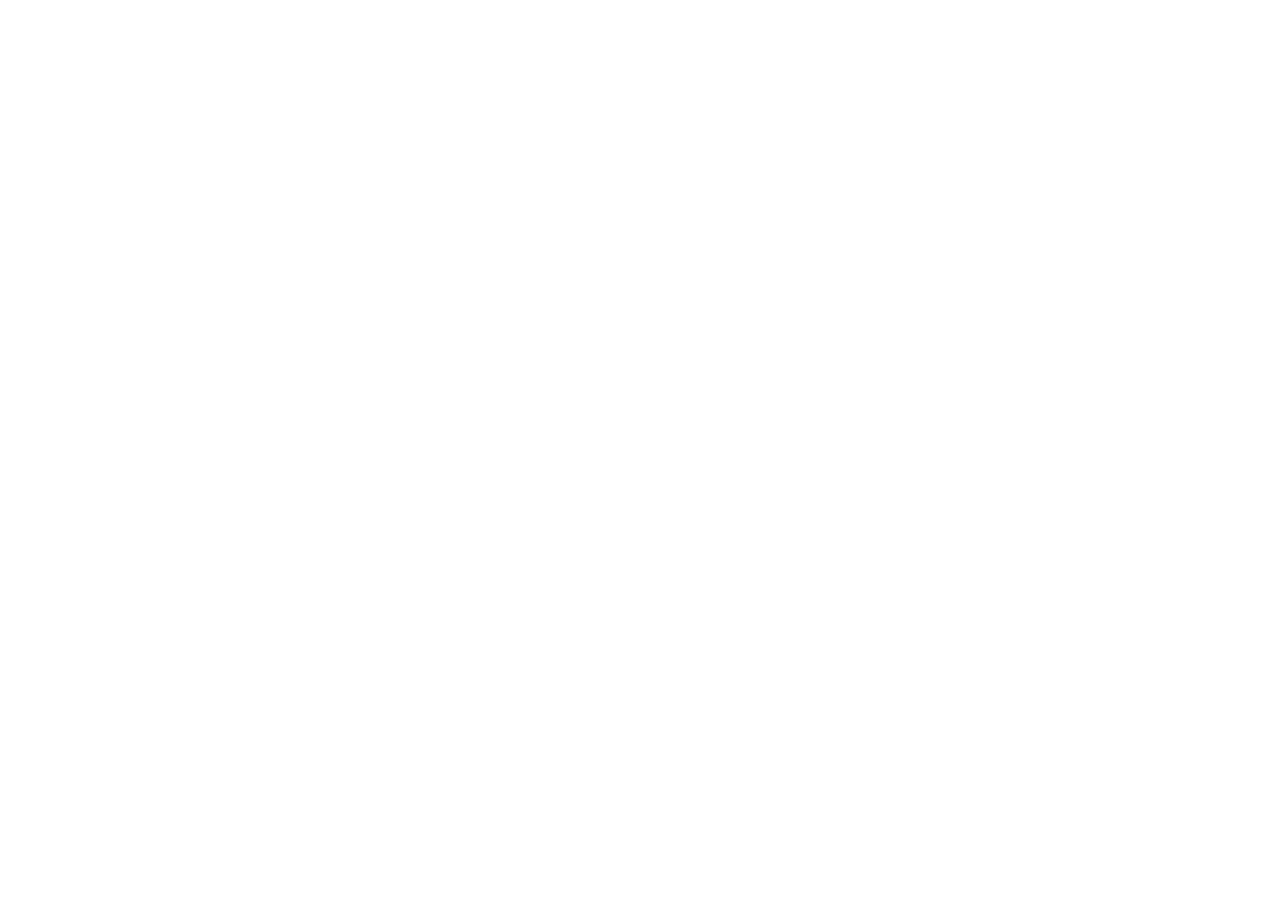
==== index.html @ dcefb5af "criei a pagina principal" ====
<!DOCTYPE html>
<html lang="pt-br">
<head>
    <meta charset="UTF-8">
    <meta http-equiv="X-UA-Compatible" content="IE=edge">
    <meta name="viewport" content="width=device-width, initial-scale=1.0">
    <link rel="shortcut icon" href="favicon.ico" type="image/x-icon">
    <title>Projeto Redes Sociais</title>
</head>
<body>
    
</body>
</html>
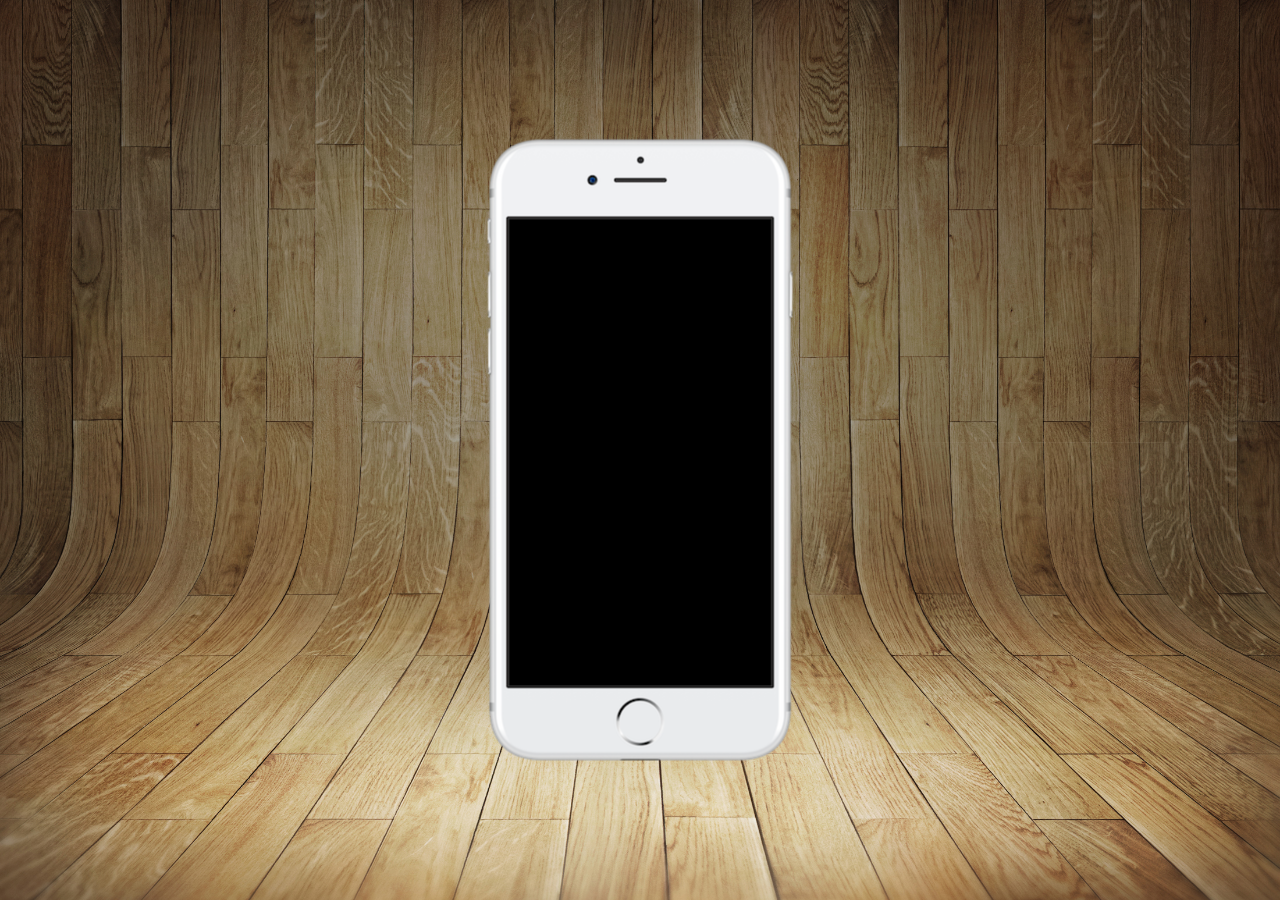
==== commit 5838762c: "2" ====
--- a/index.html
+++ b/index.html
@@ -4,10 +4,18 @@
     <meta charset="UTF-8">
     <meta http-equiv="X-UA-Compatible" content="IE=edge">
     <meta name="viewport" content="width=device-width, initial-scale=1.0">
-    <link rel="shortcut icon" href="favicon.ico" type="image/x-icon">
+    <link rel="shortcut icon" href="./pacote-d013/favicon2.ico" type="image/x-icon">
+    <link rel="stylesheet" href="estilos/style.css">
     <title>Projeto Redes Sociais</title>
 </head>
 <body>
-    
+    <main>
+        <section id="telefone">
+        
+        </section>
+        <section id="redes-sociais">
+
+        </section>
+    </main>
 </body>
 </html>--- a/estilos/style.css
+++ b/estilos/style.css
@@ -0,0 +1,32 @@
+@charset "UTF-8";
+
+*{
+    margin: 0px;
+    padding: 0px;
+    font-family: Arial, Helvetica, sans-serif;
+}
+html, body{
+    height: 100vh;
+    width: 100vw;
+    background-color: black;
+}
+body{
+    background: url("../pacote-d013/imagens/fundo-madeira.jpg") no-repeat top center; /*não repetição, alinhamento pelo topo, centralizado*/
+    background-size: cover; /*cobrir a tela inteira*/
+    background-attachment: fixed; /*não permite rolagem*/
+}
+main {
+    position: relative;
+    height: 100vh;
+}
+section#telefone {
+    position: absolute;
+    top: 50%;
+    left: 50%;
+    transform: translate(-50%,-50%);
+
+    height: 627px;
+    width: 311px;
+    background-color: blue;
+    background: url("../pacote-d013/imagens/frame-iphone.png");
+}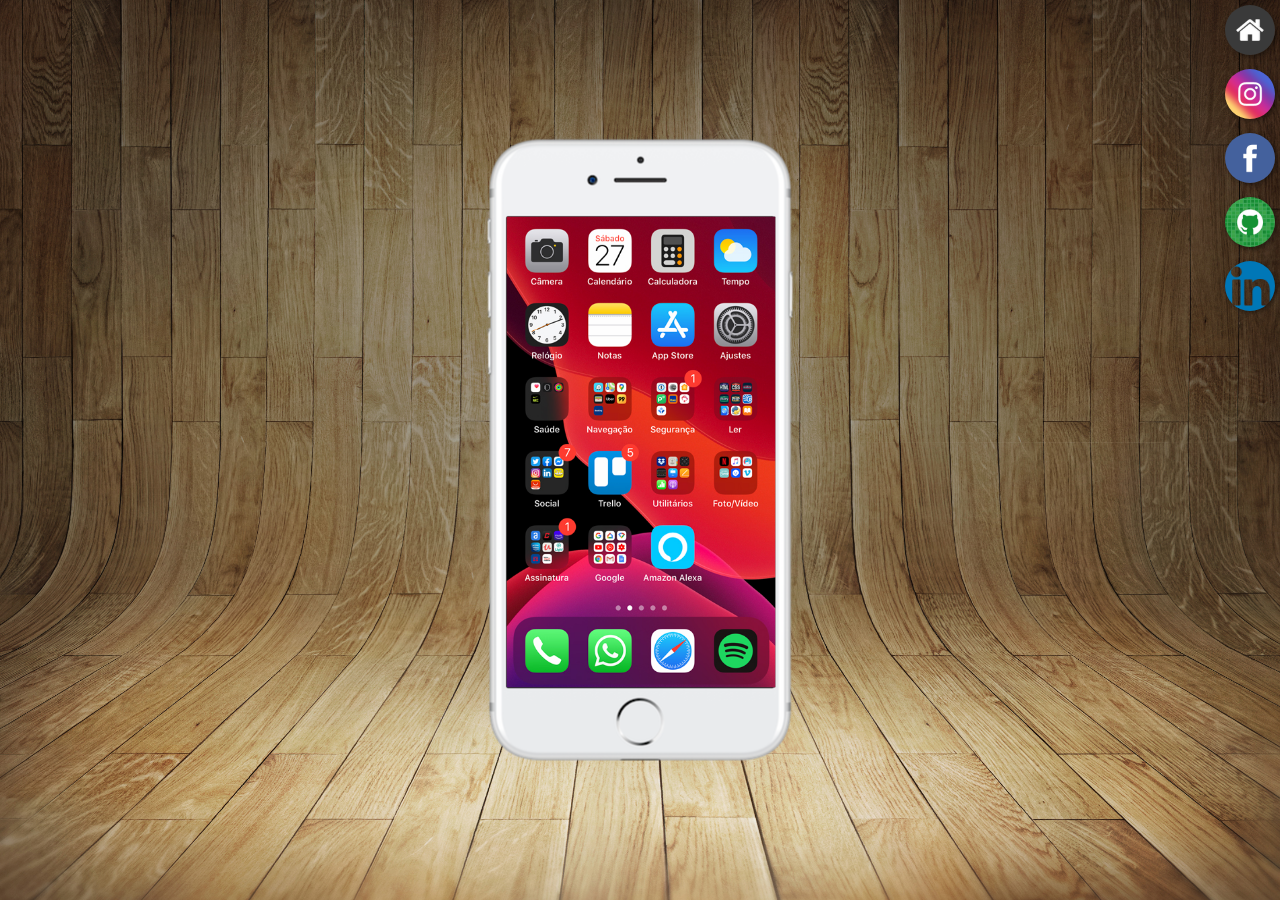
==== commit 2567367c: "6" ====
--- a/index.html
+++ b/index.html
@@ -11,10 +11,14 @@
 <body>
     <main>
         <section id="telefone">
-        
+            <iframe src="home.html" name="tela" id="tela" frameborder="0"></iframe>       
         </section>
         <section id="redes-sociais">
-
+            <a href="#" target="tela"><img src="pacote-d013/imagens/logo-home.jpg" alt="Home"></a><br>
+            <a href="#" target="tela"><img src="pacote-d013/imagens/logo-instagram.jpg" alt="Instagram"></a><br>
+            <a href="#" target="tela"><img src="pacote-d013/imagens/logo-facebook.jpg" alt="Facebook"></a><br>
+            <a href="#" target="tela"><img src="pacote-d013/imagens/logo-github.jpg" alt="Github"></a><br>
+            <a href="#" target="tela"><img src="pacote-d013/imagens/logo-likedin.png" alt="Likedin"></a><br>
         </section>
     </main>
 </body>
--- a/estilos/style.css
+++ b/estilos/style.css
@@ -27,6 +27,28 @@
 
     height: 627px;
     width: 311px;
-    background-color: blue;
-    background: url("../pacote-d013/imagens/frame-iphone.png");
+    background: url("../pacote-d013/imagens/frame-iphone.png") no-repeat;
+}
+iframe#tela{
+    position: relative;
+    top: 80px;
+    left: 22px;
+    width: 269px;
+    height: 471px;
+}
+section#redes-sociais{
+    text-align: right;
+}
+section#redes-sociais img {
+    width: 50px;
+    margin: 5px;
+    border-radius: 50%;
+    box-shadow: 2px 2px 5px rgba(0, 0, 0, 0.400);
+    box-sizing: border-box;
+}
+section#redes-sociais img:hover{
+    border: 2px solid rgba(255, 255, 255, 0.616);
+    transform: translate(-3px, -3px);
+    box-shadow: 5px 5px 10px rgba(0, 0, 0, 0.61);
+    transition: transform .3s;
 }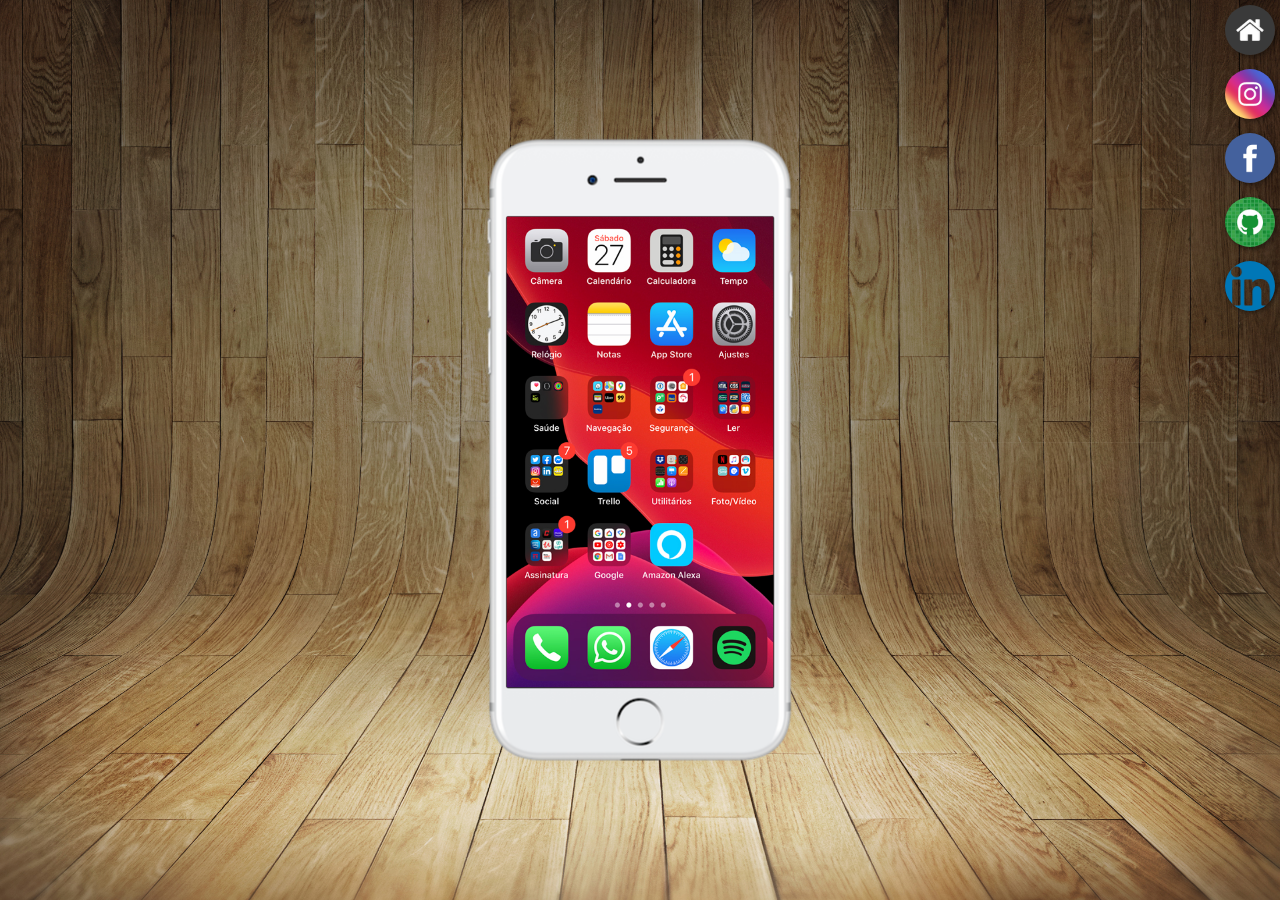
==== commit 1e49b10d: "5" ====
--- a/index.html
+++ b/index.html
@@ -14,11 +14,11 @@
             <iframe src="home.html" name="tela" id="tela" frameborder="0"></iframe>       
         </section>
         <section id="redes-sociais">
-            <a href="#" target="tela"><img src="pacote-d013/imagens/logo-home.jpg" alt="Home"></a><br>
-            <a href="#" target="tela"><img src="pacote-d013/imagens/logo-instagram.jpg" alt="Instagram"></a><br>
-            <a href="#" target="tela"><img src="pacote-d013/imagens/logo-facebook.jpg" alt="Facebook"></a><br>
-            <a href="#" target="tela"><img src="pacote-d013/imagens/logo-github.jpg" alt="Github"></a><br>
-            <a href="#" target="tela"><img src="pacote-d013/imagens/logo-likedin.png" alt="Likedin"></a><br>
+            <a href="home.html" target="tela"><img src="pacote-d013/imagens/logo-home.jpg" alt="Home"></a><br>
+            <a href="instagram.html" target="tela"><img src="pacote-d013/imagens/logo-instagram.jpg" alt="Instagram"></a><br>
+            <a href="facebook.html" target="tela"><img src="pacote-d013/imagens/logo-facebook.jpg" alt="Facebook"></a><br>
+            <a href="guithub.html" target="tela"><img src="pacote-d013/imagens/logo-github.jpg" alt="Github"></a><br>
+            <a href="likedin.html" target="tela"><img src="pacote-d013/imagens/logo-likedin.png" alt="Likedin"></a><br>
         </section>
     </main>
 </body>
--- a/estilos/style.css
+++ b/estilos/style.css
@@ -4,6 +4,10 @@
     margin: 0px;
     padding: 0px;
     font-family: Arial, Helvetica, sans-serif;
+}
+::-webkit-scrollbar {
+    width: 0px;
+    height: 0px;
 }
 html, body{
     height: 100vh;
@@ -33,7 +37,7 @@
     position: relative;
     top: 80px;
     left: 22px;
-    width: 269px;
+    width: 267px;
     height: 471px;
 }
 section#redes-sociais{
